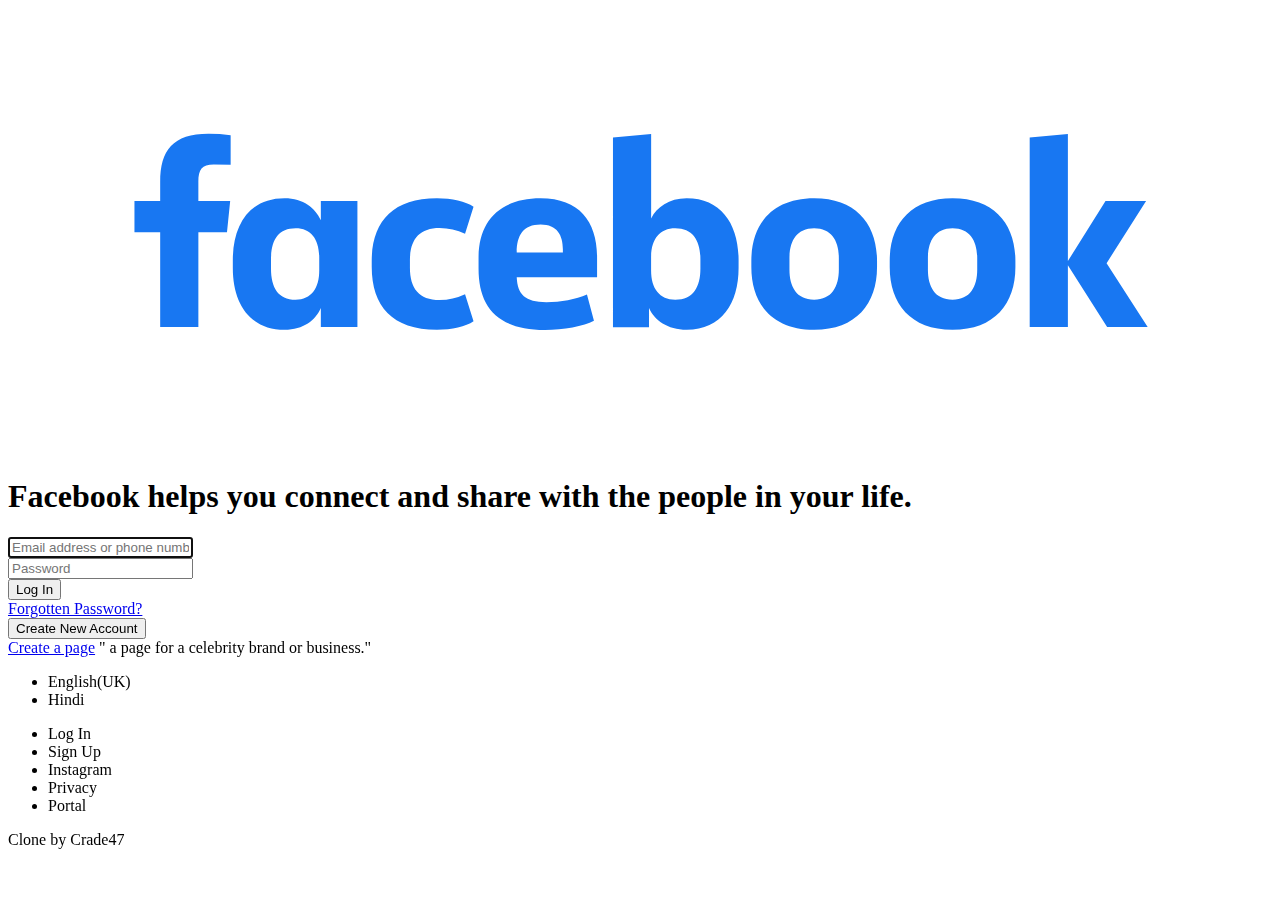
==== index.html @ 979b2875 "initial commit" ====
<!DOCTYPE html>
<html lang="en">
<head>
    <meta charset="UTF-8">
    <meta http-equiv="X-UA-Compatible" content="IE=edge">
    <meta name="viewport" content="width=device-width, initial-scale=1.0">
    <title>Facebook - log in or sign up</title>
    <link rel="icon" type="image/png" href="/images/facebookFavicon.png">
    <link rel="stylesheet" href="Styles/style1.css">
</head>
<body>
    <div>
        <!-- Header -->
        <div id = "header">
            <img src="/images/facebookLogin.svg" alt="facebookLoginLogo">
            <h1>Facebook helps you connect and share with the people in your life.</h1>
        </div>


        <div class="logInContainer">
            <form>

                <div class="emailInput">
                    <input type="email" id="email" name="email" placeholder="Email address or phone number"
                    aria-label ="Email address or phone number" autofocus>
                </div>
            <div class="passwordInput">
                <input type="password" id="pass" name="pass" placeholder="Password" aria-label="Password">
            </div>

            
            <div>
                <button type="submit">
                    Log In
                </button>
            </div>
            
            
            <div>
                <a href ="https://www.google.com">Forgotten Password?</a>
            </div>
            
            
            <div class = "line">
            </div>
            
            <div class = "newAccount">
                <!-- <a role="button" href="https://www.google.com">
                    Create New Account
                </a> -->
                
                
                <button type="button" onclick="alert('Hello')">
                    Create New Account
                </button>
            </div>
            
        </div>
        
        </form>
    </div>

    <div>
        <a href="https://www.facebook.com/pages/create/?ref_type=registration_form">Create a page</a>
        " a page for a celebrity brand or business."
    </div>

    <div id="footer">
        <ul class = "something">
            <li>English(UK)</li>
            <li>Hindi</li>
        </ul>

        <div id="content curve"></div>
        <div id="footerChildren">
            <ul>
                <li>Log In</li>
                <li>Sign Up</li>
                <li>Instagram</li>
                <li>Privacy</li>
                <li>Portal</li>
            </ul>
        </div>

        <div id="copyright">
            <span>Clone by Crade47</span>
        </div>
    </div>

    
</body>
</html>
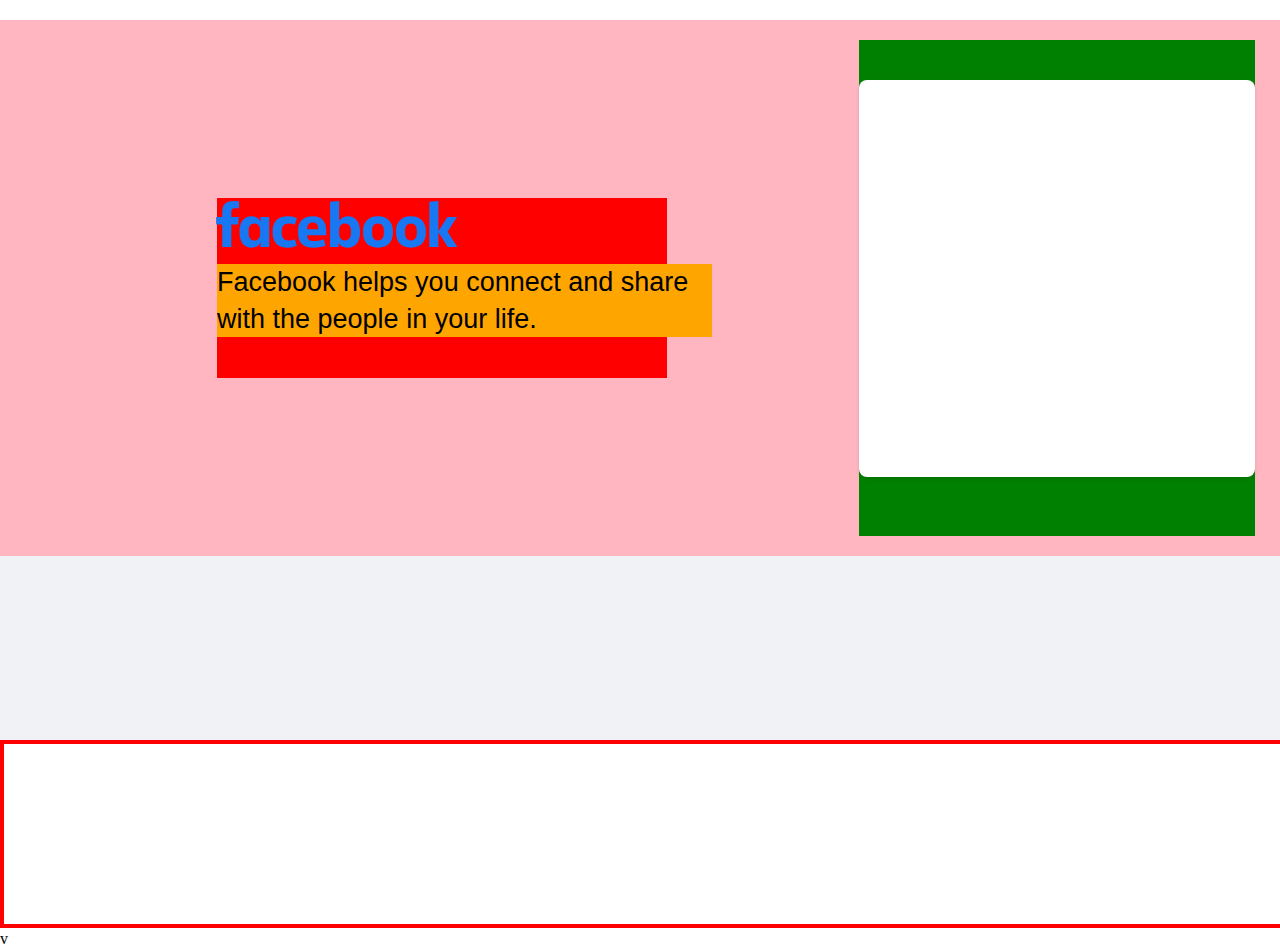
==== commit 866a4fdc: "Added fonts, stylesheet and made a different index.html file structuring the html page in a better w" ====
--- a/index.html
+++ b/index.html
@@ -9,84 +9,28 @@
     <link rel="stylesheet" href="Styles/style1.css">
 </head>
 <body>
-    <div>
-        <!-- Header -->
-        <div id = "header">
-            <img src="/images/facebookLogin.svg" alt="facebookLoginLogo">
-            <h1>Facebook helps you connect and share with the people in your life.</h1>
-        </div>
+    
+    <div class="globalContainer">
 
-
-        <div class="logInContainer">
-            <form>
-
-                <div class="emailInput">
-                    <input type="email" id="email" name="email" placeholder="Email address or phone number"
-                    aria-label ="Email address or phone number" autofocus>
+        <div class="boxOuter">
+            <div class="box1">
+                
+                <img src="/images/facebookLogin.svg" alt="facebook">
+                
+                <div class="heading">
+                    <h2 style="font-weight: 400;">Facebook helps you connect and share with the people in your life.</h2>
                 </div>
-            <div class="passwordInput">
-                <input type="password" id="pass" name="pass" placeholder="Password" aria-label="Password">
-            </div>
-
-            
-            <div>
-                <button type="submit">
-                    Log In
-                </button>
+                
             </div>
             
-            
-            <div>
-                <a href ="https://www.google.com">Forgotten Password?</a>
+            <div class="box2">
+                <div class="logInBox">
+                    
+                </div>
             </div>
-            
-            
-            <div class = "line">
-            </div>
-            
-            <div class = "newAccount">
-                <!-- <a role="button" href="https://www.google.com">
-                    Create New Account
-                </a> -->
-                
-                
-                <button type="button" onclick="alert('Hello')">
-                    Create New Account
-                </button>
-            </div>
-            
-        </div>
         
-        </form>
-    </div>
-
-    <div>
-        <a href="https://www.facebook.com/pages/create/?ref_type=registration_form">Create a page</a>
-        " a page for a celebrity brand or business."
-    </div>
-
-    <div id="footer">
-        <ul class = "something">
-            <li>English(UK)</li>
-            <li>Hindi</li>
-        </ul>
-
-        <div id="content curve"></div>
-        <div id="footerChildren">
-            <ul>
-                <li>Log In</li>
-                <li>Sign Up</li>
-                <li>Instagram</li>
-                <li>Privacy</li>
-                <li>Portal</li>
-            </ul>
-        </div>
-
-        <div id="copyright">
-            <span>Clone by Crade47</span>
         </div>
     </div>
-
-    
+    <div class="footer"></div>
 </body>
-</html>+</html>v--- a/Styles/style1.css
+++ b/Styles/style1.css
@@ -0,0 +1,102 @@
+*{
+    margin: 0;
+    padding: 0;
+}
+
+/* @font-face {
+    font-family: Helvetica;
+    src: url(/fonts/Helvetica.ttf);
+}
+
+@font-face{
+    font-family: HelveticaLight;
+    src: url(/fonts/helvetica-light.ttf)
+} */
+
+
+.globalContainer{
+    
+    background-color: #f0f2f5;
+    height: 720px;
+
+}
+
+body{
+    line-height: 1.34;
+}
+
+.boxOuter{
+    display: flex;
+    flex-wrap: wrap;
+    background-color: lightpink;
+    margin-top: 20px;
+    height: 536px;
+    width: 100%;
+    justify-content: center;
+    align-items: center;
+}
+
+.box1{
+    background-color: red;
+    height: 20vh;
+    width: 50vh;
+    margin-right: 15vw;
+    margin-left: 15vw;
+    
+}
+.heading{
+    /* margin-top: -3vh; */
+    background-color: orange;
+    font-family: Helvetica, Arial, sans-serif;
+    font-size: 2vh;
+    margin-top: -2vh;
+    width: 55vh;
+    font-weight: 400;
+}
+
+
+.box1 img{
+    height: 106px;
+    width: 301px;
+    margin-top: -3vh;
+    margin-left: -3.5vh;
+}
+
+.box2{
+    background-color: green;
+    height: 496px;
+    width: 396px;
+    
+}
+
+.logInBox{
+    margin: 40px 0 0;
+    padding: 20px 0 28px;
+    background-color: #fff;
+    border: none;
+    border-radius: 8px;
+    box-shadow: 0px 2px 4px 0px rgba(0,0,0,0.1);
+    width: 396px;
+    height: 349px;
+}
+
+.footer{
+    border: 4px solid red;
+    background-color: #fff;
+    height: 20vh;
+    width: 100%;
+    
+}
+
+@media only screen and (max-width: 900px){
+    
+    .box1{
+        text-align: center;
+    }
+
+    .heading{
+        margin-top: 0.5vh;
+        width: auto;
+        font-size: 1.5vh;
+    }
+}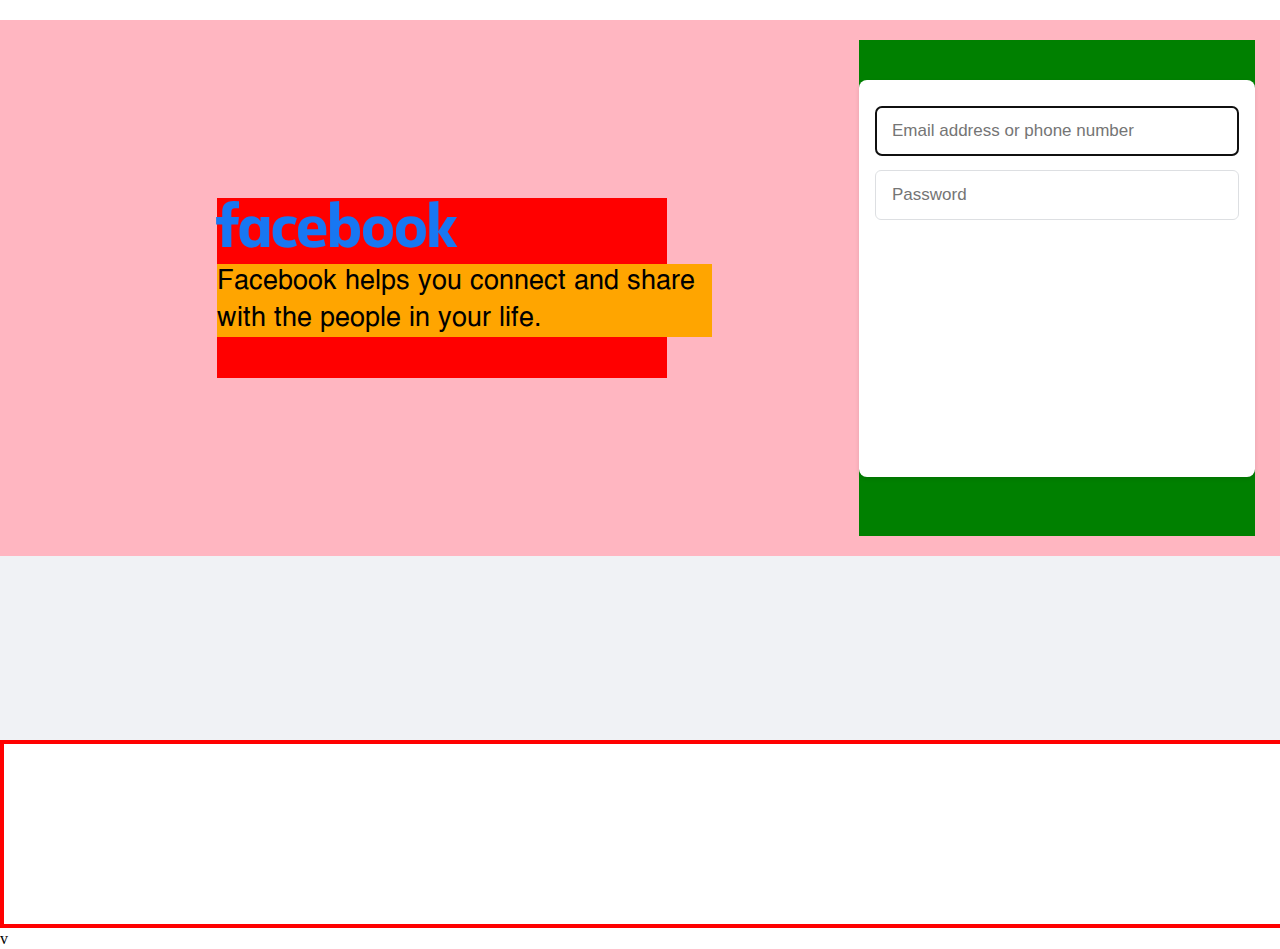
==== commit 886d4856: "Added email and password boxes." ====
--- a/index.html
+++ b/index.html
@@ -25,7 +25,20 @@
             
             <div class="box2">
                 <div class="logInBox">
-                    
+                    <form  class="form">
+                        <div>
+                            <div class="email">
+                                <input class="emailBox" type="email" name="email" placeholder="Email address or phone number" autofocus>
+                            </div>
+                            
+                            <div>
+                                <div class="passwordContainer">
+                                    <input type="password" class="passwordBox" name="password" placeholder="Password">
+                                </div>
+
+                            </div>
+                        </div>
+                    </form>
                 </div>
             </div>
         
--- a/Styles/style1.css
+++ b/Styles/style1.css
@@ -3,7 +3,7 @@
     padding: 0;
 }
 
-/* @font-face {
+@font-face {
     font-family: Helvetica;
     src: url(/fonts/Helvetica.ttf);
 }
@@ -11,7 +11,7 @@
 @font-face{
     font-family: HelveticaLight;
     src: url(/fonts/helvetica-light.ttf)
-} */
+}
 
 
 .globalContainer{
@@ -80,6 +80,47 @@
     height: 349px;
 }
 
+.form{
+    text-align: center;
+}
+
+.email{
+    display: inline-block;
+    /* background-color: grey; */
+    width: 364px;
+    height: 51.6px;
+    margin: auto;
+    padding-top: 6px;
+    padding-bottom: 6px;
+}
+
+.emailBox{
+    width: 330px;
+    color:#1d2129 ;
+    font-size: 17px;
+    
+    padding: 14px 16px;
+    border: 1px solid #dddfe2;
+    border-radius: 6px;
+}
+
+.passwordContainer{
+    display: inline-block;
+    width: 364px;
+    height: 51.6px;
+    margin: auto;
+    padding-top: 6px;
+    padding-bottom: 6px;
+}
+
+.passwordBox{
+    width: 330px;
+    border: 1px solid #dddfe2;
+    padding: 14px 16px;
+    font-size: 17px;
+    border-radius: 6px;
+}
+
 .footer{
     border: 4px solid red;
     background-color: #fff;
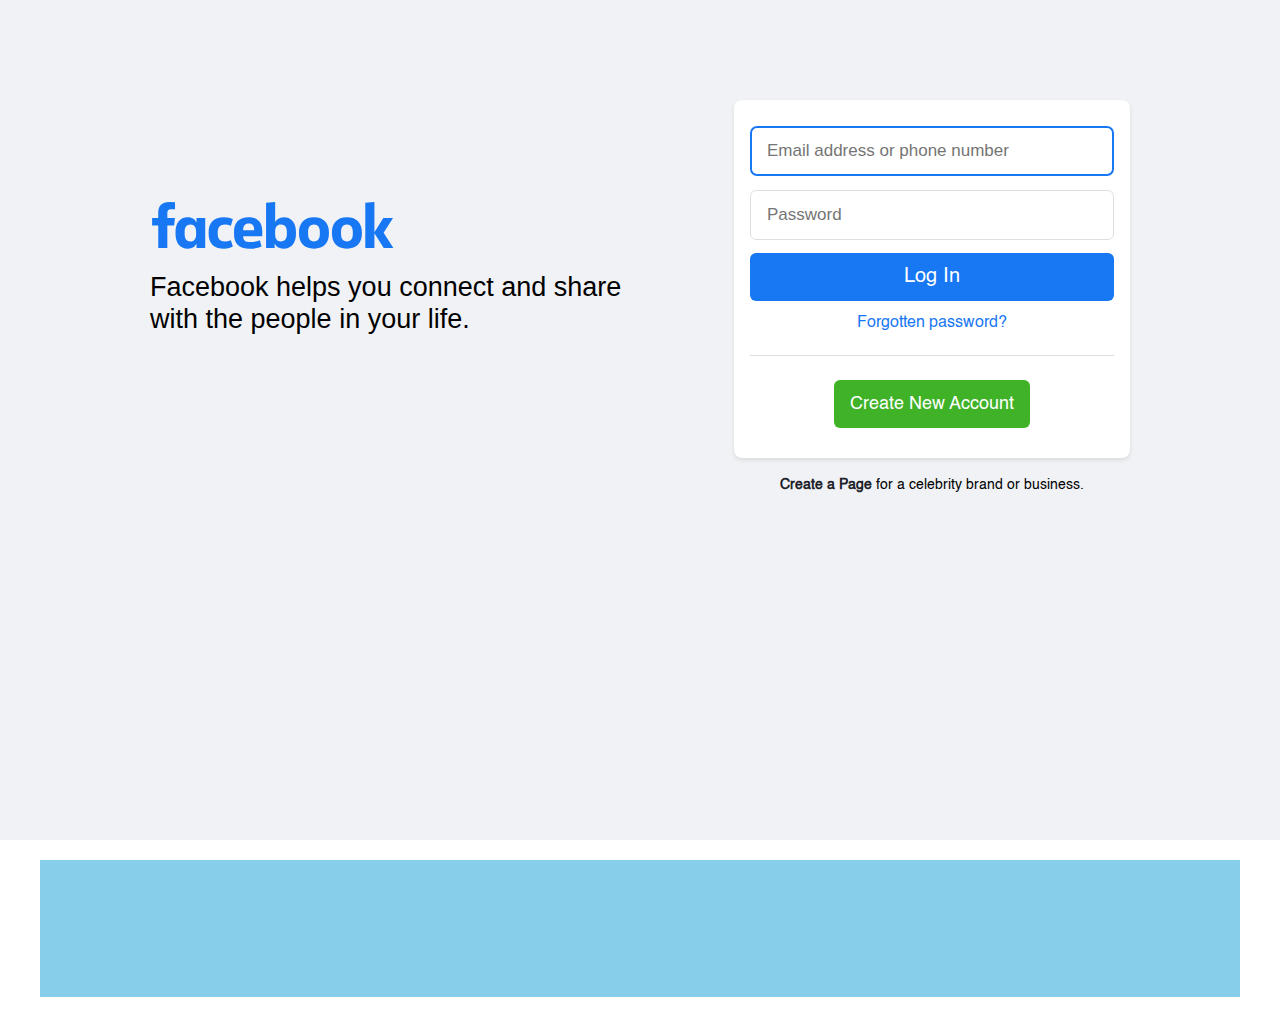
==== commit 7a3f8703: "Main body styling is finished, adjusted a lot of measurements and removed reference boxes." ====
--- a/index.html
+++ b/index.html
@@ -14,8 +14,9 @@
 
         <div class="boxOuter">
             <div class="box1">
-                
-                <img src="/images/facebookLogin.svg" alt="facebook">
+                <div class="logo">
+                    <img src="/images/facebookLogin.svg" alt="facebook">
+                </div>
                 
                 <div class="heading">
                     <h2 style="font-weight: 400;">Facebook helps you connect and share with the people in your life.</h2>
@@ -38,12 +39,34 @@
 
                             </div>
                         </div>
+
+                        <div class="button">
+                            <button type="submit" class="logInButton">Log In</button>
+                        </div>
+                        <div class="forgotPass">
+                            <a href="https://www.facebook.com/recover/initiate/?privacy_mutation_token=eyJ0eXBlIjowLCJjcmVhdGlvbl90aW1lIjoxNjYxNDM0Mjg5LCJjYWxsc2l0ZV9pZCI6MzgxMjI5MDc5NTc1OTQ2fQ%3D%3D&ars=facebook_login">Forgotten password?</a>
+                        </div>
+                        <div class="line"></div>
+                        <div class="newAccount">
+                            <a href="#">
+                                <button>Create New Account</button>
+                            </a>
+                        </div>
                     </form>
+                </div>
+                <div id="createPage">
+                    <p>
+                        <a href="#">Create a Page</a> for a celebrity brand or business.
+                    </p>
                 </div>
             </div>
         
         </div>
     </div>
-    <div class="footer"></div>
+    <div class="footer">
+        <div id="pageFooter">
+            
+        </div>
+    </div>
 </body>
-</html>v+</html>--- a/Styles/style1.css
+++ b/Styles/style1.css
@@ -18,52 +18,58 @@
     
     background-color: #f0f2f5;
     height: 720px;
-
-}
-
-body{
-    line-height: 1.34;
-}
-
+    padding: 60px;
+
+}
 .boxOuter{
-    display: flex;
-    flex-wrap: wrap;
-    background-color: lightpink;
-    margin-top: 20px;
+   
+    /* background-color: lightpink; */
+    width: 980px;
     height: 536px;
-    width: 100%;
-    justify-content: center;
-    align-items: center;
+    margin-right: auto;
+    margin-left: auto;
+
 }
 
 .box1{
-    background-color: red;
-    height: 20vh;
-    width: 50vh;
-    margin-right: 15vw;
-    margin-left: 15vw;
-    
+    box-sizing: border-box;
+    display: inline-block;
+    /* background-color: red; */
+    /* margin-left: 200px; */
+
+    height: 265px;
+    width: 580px;    
 }
 .heading{
     /* margin-top: -3vh; */
-    background-color: orange;
-    font-family: Helvetica, Arial, sans-serif;
-    font-size: 2vh;
-    margin-top: -2vh;
-    width: 55vh;
+    /* background-color: orange; */
+    font-family: HelveticaLight, Arial, sans-serif;
+    font-size: 18px;
+    line-height: 32px;
+    width: 500px;
     font-weight: 400;
-}
-
-
+    text-align: left;
+    margin-top: 30px;
+}
+
+.logo{
+    width: 548px;
+    height: 181px;
+    margin-bottom: 20px;
+    margin-left: -28px;
+}
 .box1 img{
+    padding: 112px 0 16px;
     height: 106px;
     width: 301px;
-    margin-top: -3vh;
-    margin-left: -3.5vh;
+    
 }
 
 .box2{
-    background-color: green;
+    display: inline-block;
+    box-sizing: border-box;
+    vertical-align:top;
+    /* background-color: green; */
     height: 496px;
     width: 396px;
     
@@ -77,7 +83,7 @@
     border-radius: 8px;
     box-shadow: 0px 2px 4px 0px rgba(0,0,0,0.1);
     width: 396px;
-    height: 349px;
+    height: 310px;
 }
 
 .form{
@@ -87,6 +93,7 @@
 .email{
     display: inline-block;
     /* background-color: grey; */
+ 
     width: 364px;
     height: 51.6px;
     margin: auto;
@@ -98,7 +105,8 @@
     width: 330px;
     color:#1d2129 ;
     font-size: 17px;
-    
+    caret-color: #1877f2;
+    outline-color:#1877f2; 
     padding: 14px 16px;
     border: 1px solid #dddfe2;
     border-radius: 6px;
@@ -115,29 +123,204 @@
 
 .passwordBox{
     width: 330px;
+    caret-color: #1877f2;
+    outline-color:#1877f2; 
     border: 1px solid #dddfe2;
     padding: 14px 16px;
     font-size: 17px;
     border-radius: 6px;
 }
 
+.button{
+    width: 364px;
+    margin: auto;
+    padding-top: 6px;
+    /* padding: 14px 16px; */
+}
+
+.button button:hover{
+    background-color: #166fe5;
+}
+
+.button button:active{
+    background-color: grey;
+    box-shadow: 0px 0px 0px 3px rgb(99, 97, 97);
+}
+
+.logInButton{
+    width: 364px;
+    padding: 14px 16px;
+    cursor: pointer;
+    font-size: 20px;
+    font-family: Helvetica, Arial, sans-serif;
+    font-weight: 1100;
+    background-color: #1877f2;
+    color: white;
+    text-align: center;
+    border: none;
+    border-radius: 6px;
+}
+
+.forgotPass{
+    margin-top: 12px;
+}
+
+.forgotPass a{
+    color: #1877f2;
+    text-decoration: none;
+    font-family: Helvetica, Arial, sans-serif;
+}
+
+.forgotPass a:hover{
+    text-decoration: underline;
+}   
+
+.line{
+    background-color: #dadde1;
+    height: 0.4px;
+    width: 364px;
+    margin: 24px auto;
+    
+}
+
+.newAccount{
+    width: 396px;
+    height: 54px;
+    margin-top: 12px;
+}
+
+.newAccount button{
+    height: 48px;
+    padding: 14px 16px;
+    font-size: 18px;
+    background-color: #3fb227;
+    color: #fcfefe;
+    border: none;
+    border-radius: 6px;
+    font-family: Helvetica, Arial, sans-serif;
+}
+
+.newAccount button:hover{
+    background-color: #36a420;
+}
+
+.newAccount button:active{
+    background-color: lightgreen;
+}
+
+#createPage{
+    width: 396px;
+    height: 20px;
+    /* background-color: beige; */
+    font-size: 14px;
+    font-weight: lighter;
+    font-family: Helvetica, Arial, sans-serif;
+    text-align: center;
+    margin-top: 20px;
+
+}
+
+#createPage a{
+    color: #1d2129;
+    font-weight: bold;
+    text-decoration: none;
+}
+
+#createPage a:hover{
+    text-decoration: underline;
+}
+
 .footer{
-    border: 4px solid red;
+    /* border: 4px solid red; */
     background-color: #fff;
-    height: 20vh;
+    padding-top: 20px;
+    height: 156px;
     width: 100%;
     
-}
-
-@media only screen and (max-width: 900px){
-    
+} 
+
+#pageFooter{
+    background-color: skyblue;
+    height: 136.733px;
+    margin: 0 40px;
+}
+
+
+
+@media only screen and (max-width: 1100px){
+    
+    .boxOuter{
+        width: 100%;
+    }
+
+    .box1{
+        width: 400px;
+        margin-right: 32px;
+        
+    }
+
+    .box2{
+        vertical-align: right;
+        float: right;
+    }
+    
+    .heading{
+        font-size: 16px;
+        width: 400px;
+    }
+}
+
+@media only screen and (max-width: 948px){
+    
+    .boxOuter{
+        display: flex;
+        float: none;
+        flex-wrap: wrap;
+        margin-right: 0 40px;
+    }
     .box1{
         text-align: center;
+        margin: auto;
+        width: 400px;
+        height: 130px;
+       
+    }
+
+    .box1 img{
+        margin-right: -40px;
+        padding: 0;
     }
 
     .heading{
-        margin-top: 0.5vh;
-        width: auto;
-        font-size: 1.5vh;
+        text-align: center;
+        font-size: 16px;
+        line-height: 25px;
+        
+    }
+
+    .logo{
+        width: 400px;
+        height: 73.65px;
+    }
+
+    .box2{
+        margin: auto;
+    }
+}
+
+@media only screen and (max-width: 800px){
+    .footer{
+        padding-top: 20px;
+        height: 155px;
+    }
+}
+
+@media only screen and (max-width: 720px){
+    
+}
+
+@media only screen and (max-width: 620px){
+    .footer{
+        height: 211px;
     }
 }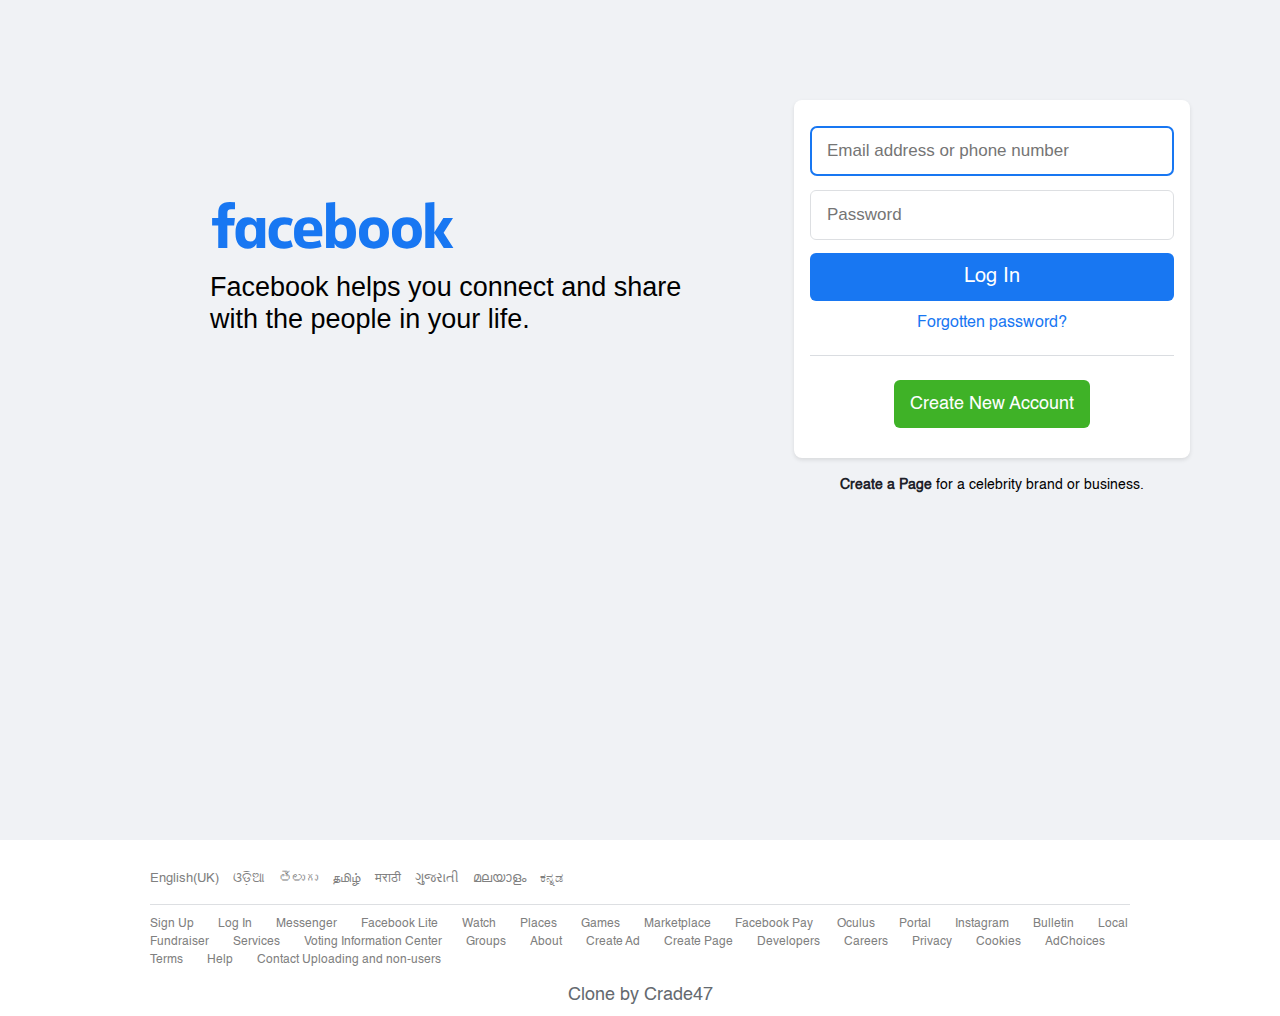
==== commit 99e3a0b3: "Final touches with the footer done." ====
--- a/index.html
+++ b/index.html
@@ -65,8 +65,171 @@
     </div>
     <div class="footer">
         <div id="pageFooter">
-            
+            <div class="lang">
+                <ul>
+                    <li>
+                        <a href="#">English(UK)</a>   
+                    </li>
+                    <li>
+                        <a href="#" title="Oriya">ଓଡ଼ିଆ</a>   
+                    </li>
+
+                    <li>
+                        <a href="#" title="Telugu">తెలుగు</a>   
+                    </li>
+
+                    <li>
+                        <a href="#" title="Tamil">தமிழ்</a>   
+                    </li>
+                    
+                    <li>
+                        <a href="#" title="Marathi">मराठी</a>   
+                    </li>
+
+                    <li>
+                        <a href="#" title="Gujarati">ગુજરાતી</a>   
+                    </li>
+
+                    <li>
+                        <a href="#" title="Malayali">മലയാളം</a>   
+                    </li>
+
+                    <li>
+                        <a href="#" title="Kannada">ಕನ್ನಡ</a>   
+                    </li>
+                </ul>
+            </div>
+            <div class="contentCurve"></div>
+            <div id="pageFooterChildren">
+                <ul>
+                    <li>
+                        <a href="#">Sign Up</a>
+                    </li>
+                    
+                    <li>
+                        <a href="#">Log In</a>
+                    </li>
+                    
+                    <li>
+                        <a href="#">Messenger</a>
+                    </li>
+                    
+                    <li>
+                        <a href="#">Facebook Lite</a>
+                    </li>
+                    
+                    <li>
+                        <a href="#">Watch</a>
+                    </li>
+                    
+                    <li>
+                        <a href="#">Places</a>
+                    </li>
+                    
+                    <li>
+                        <a href="#">Games</a>
+                    </li>
+                    
+                    <li>
+                        <a href="#">Marketplace</a>
+                    </li>
+                    
+                    <li>
+                        <a href="#">Facebook Pay</a>
+                    </li>
+                    
+                    <li>
+                        <a href="#">Oculus</a>
+                    </li>
+                    
+                    <li>
+                        <a href="#">Portal</a>
+                    </li>
+
+                    <li>
+                        <a href="#">Instagram</a>
+                    </li>
+
+                    <li>
+                        <a href="#">Bulletin</a>
+                    </li>
+
+                    <li>
+                        <a href="#">Local</a>
+                    </li>
+
+                    <li>
+                        <a href="#">Fundraiser</a>
+                    </li>
+
+                    <li>
+                        <a href="#">Services</a>
+                    </li>
+
+                    <li>
+                        <a href="#">Voting Information Center</a>
+                    </li>
+
+                    <li>
+                        <a href="#">Groups</a>
+                    </li>
+
+                    <li>
+                        <a href="#">About</a>
+                    </li>
+
+                    <li>
+                        <a href="#">Create Ad</a>
+                    </li>
+
+                    <li>
+                        <a href="#">Create Page</a>
+                    </li>
+
+                    <li>
+                        <a href="#">Developers</a>
+                    </li>
+                    
+                    <li>
+                        <a href="#">Careers</a>
+                    </li>
+
+                    <li>
+                        <a href="#">Privacy</a>
+                    </li>
+
+                    <li>
+                        <a href="#">Cookies</a>
+                    </li>
+
+                    <li>
+                        <a href="#">AdChoices</a>
+                    </li>
+
+                    <li>
+                        <a href="#">Terms</a>
+                    </li>
+
+                    <li>
+                        <a href="#">Help</a>
+                    </li>
+                    
+                    <li>
+                        <a href="#">Contact Uploading and non-users</a>
+                    </li>
+
+                </ul>      
+            </div>
+            <span id="credit">
+                <p>
+                    <a href="https://www.linkedin.com/in/devanshsoni47" target="_blank">
+                        Clone by  Crade47
+                    </a>
+                </p>
+                
+            </span>
         </div>
+        
     </div>
 </body>
 </html>--- a/Styles/style1.css
+++ b/Styles/style1.css
@@ -17,6 +17,7 @@
 .globalContainer{
     
     background-color: #f0f2f5;
+    width: 100%;
     height: 720px;
     padding: 60px;
 
@@ -240,12 +241,113 @@
 } 
 
 #pageFooter{
-    background-color: skyblue;
+    box-sizing: border-box;
+    /* background-color: skyblue; */
     height: 136.733px;
-    margin: 0 40px;
-}
-
-
+    width: 980px;
+    margin: 0 auto;
+}
+
+.lang{
+    
+    padding: 8px 0 0;
+    display: flex;
+    height: 19.6px;
+    flex-flow: row wrap;
+    
+}
+
+.lang ul{
+    margin-left: -10px;
+}
+
+.lang ul li{
+    display: inline-block;
+    font-family: Helvetica, Arial, sans-serif;
+    font-weight: 100;
+    list-style-type: none;
+    font-size: 13px;
+    padding-left: 10px;
+}
+
+
+
+.lang ul a{
+    color: #808080;
+    text-decoration: none; 
+}
+
+.lang ul a:hover{
+    text-decoration: underline; 
+}
+
+.lang ul a:active{
+    color: #949494;
+}
+
+.contentCurve{
+    border-bottom: 1px solid #dddfe2;
+    height: 8px;
+    margin-bottom: 8px;
+    margin-top: 8px;
+    display: block;
+}
+
+#pageFooterChildren{
+    height: 57.6px;
+    
+}
+
+#pageFooterChildren ul{
+    list-style-type: none;
+    margin-left: -20px;
+}
+
+#pageFooterChildren ul li{
+    display: inline-block;
+    font-size: 12px;
+    margin-left: 20px;
+    font-family: Helvetica, Arial, sans-serif;
+}
+
+#pageFooterChildren ul li a{
+    color: #808080;
+    text-decoration: none;
+}
+
+#pageFooterChildren ul a:hover{
+    text-decoration: underline; 
+}
+
+#pageFooterChildren ul a:active{
+    color: #949494;
+}
+
+#credit{
+    display: block;
+}
+
+#credit p{
+    font-size: 18px;
+    vertical-align: middle;
+    margin: 16px 0 0;
+    font-family: Helvetica, Arial, sans-serif;
+    text-align: center;
+}
+
+#credit p a{
+    
+    text-decoration: none;
+    color: #656a70;
+}
+
+#credit p a:hover{
+    text-decoration: underline;
+}
+
+#credit p a:visited{
+    color: #656a70;
+}
 
 @media only screen and (max-width: 1100px){
     
@@ -306,6 +408,11 @@
     .box2{
         margin: auto;
     }
+
+    #pageFooter{
+        margin: 0 40px;
+        width:auto;
+    }
 }
 
 @media only screen and (max-width: 800px){
@@ -316,11 +423,33 @@
 }
 
 @media only screen and (max-width: 720px){
-    
+    #pageFooter{
+        height: 155.933px;
+        width: auto;
+        margin: 0 40px;
+    }
+    #pageFooterChildren{
+        height: 76.8px;
+    }
 }
 
 @media only screen and (max-width: 620px){
     .footer{
         height: 211px;
     }
+}
+
+@media only screen and (max-width: 535px){
+    #pageFooter{
+        height: 191.217px;
+        width: auto;
+        margin: 0 40px;
+    }
+    .lang{
+        height: 35.6px;
+    }
+
+    #pageFooterChildren{
+        height: 96px;
+    }
 }